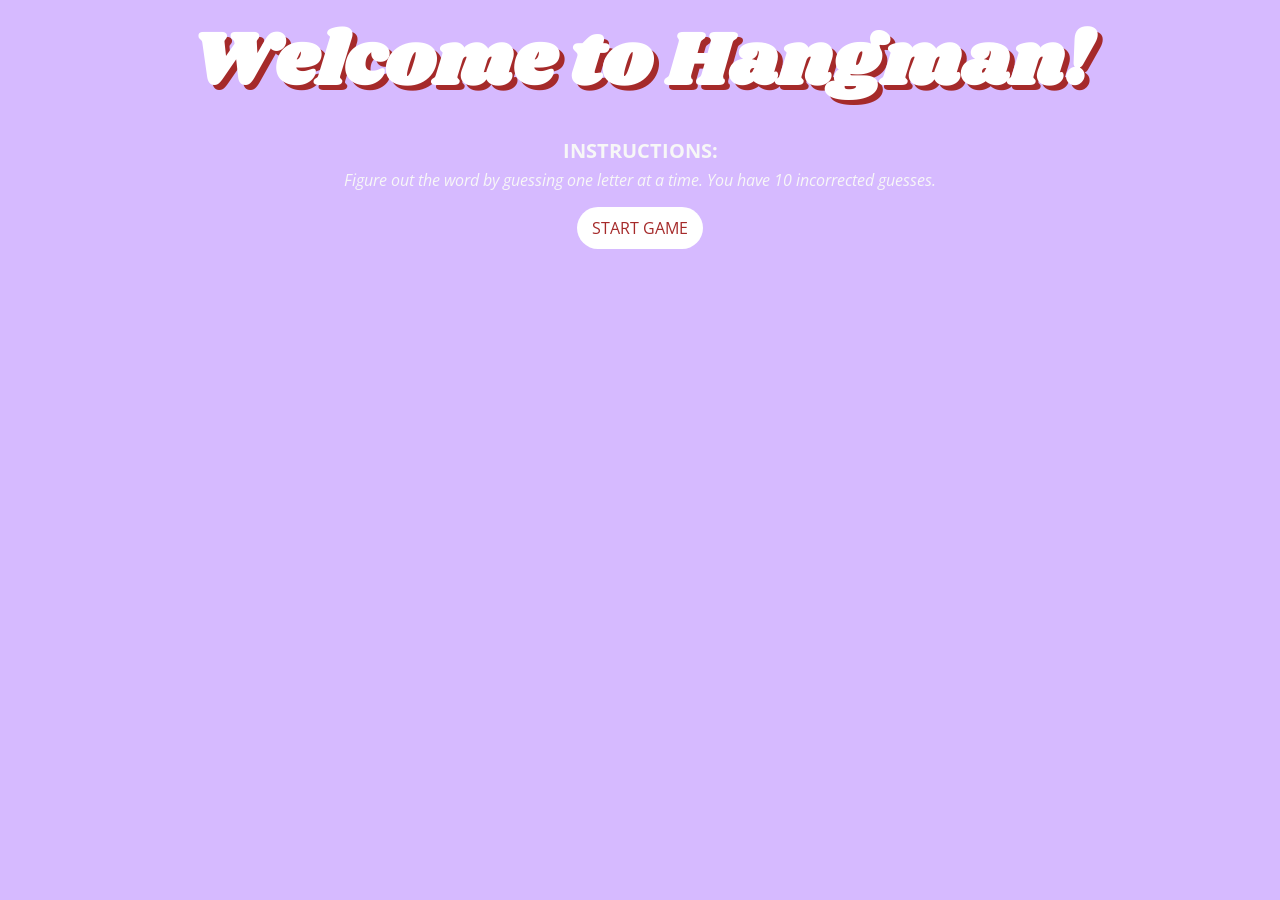
==== main.html @ fc805c4e "changed html and css" ====
<!DOCTYPE html>
<html>
<head>
  <link rel="stylesheet" type="text/css" href="style.css">
  <link href="https://fonts.googleapis.com/css?family=Open+Sans|Shrikhand" rel="stylesheet">
  <title>Hangman</title>
</head>
<body>
  <header>
    <h1>Welcome to Hangman!</h1>
    <h3>Instructions:</h3>
    <p>Figure out the word by guessing one letter at a time. You have 10 incorrected guesses.</p>
  </header>
  <main>
    <button id = "startButton">START GAME</button>
    <div id = "spaces">
    </div>
    <div class = "letterChoices">
    </div>
    <div id = "usedLetters"></div>
    <div id = "livesLeft"></div>
    </div>
  </main>
<script
  src="https://code.jquery.com/jquery-3.2.1.min.js"
  integrity="sha256-hwg4gsxgFZhOsEEamdOYGBf13FyQuiTwlAQgxVSNgt4="
  crossorigin="anonymous"></script>
<script src="script.js" type="text/javascript"></script>
</body>
</html>
---- style.css ----
body {
  text-align: center;
  background-color: #d6baff; /*lavender*/
  color: #f7f7f7;
}

h1 {
  color: white;
  font-family: 'Shrikhand', cursive;
  font-size: 75px;
  margin-bottom: 0px;
  margin-top: 0px;
  text-shadow: 5px 5px brown;
}

h3 {
  font-family: 'Open Sans', sans-serif;
  margin-bottom: 0px;
  text-transform: uppercase;
  font-size: 20px;
}

p {
  font-family: 'Open Sans', sans-serif;
  font-style: italic;
  margin-top: 5px;
}

div {
  font-size: 75px;
  margin-top: 30px;
}

button {
  border-style: none;
  background-color: white;
  font-family: 'Open Sans', sans-serif;
  color: brown;
  padding: 10px 15px;
  margin: 0 1px;
  text-align: center;
  display: inline-block;
  font-size: 16px;
}

#startButton {
  border-radius: 25px;
}
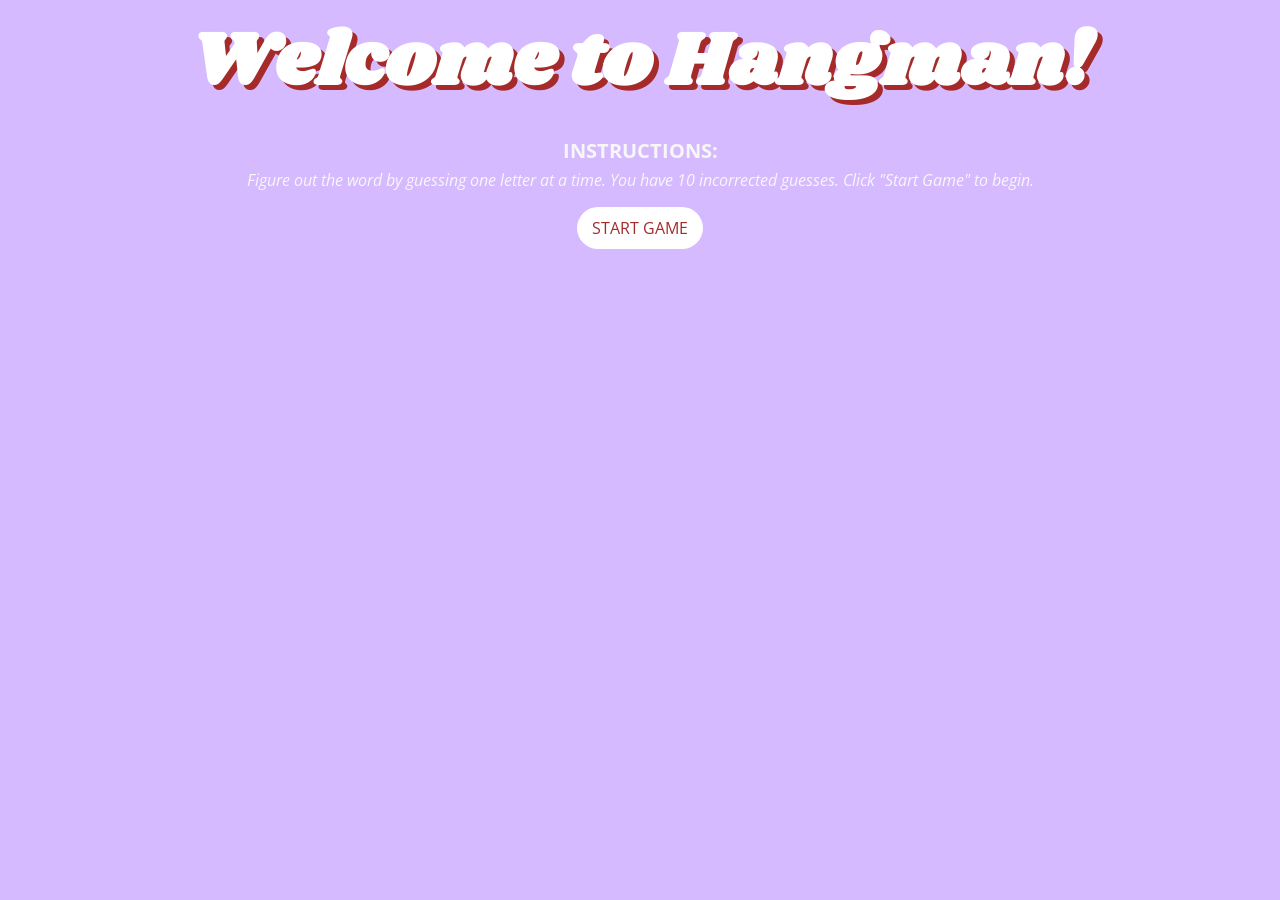
==== commit cd40a3a9: "attempting to replace placeholders with correct letter" ====
--- a/main.html
+++ b/main.html
@@ -3,22 +3,24 @@
 <head>
   <link rel="stylesheet" type="text/css" href="style.css">
   <link href="https://fonts.googleapis.com/css?family=Open+Sans|Shrikhand" rel="stylesheet">
+  <link href="https://fonts.googleapis.com/css?family=Poiret+One" rel="stylesheet">
+  <link href="https://fonts.googleapis.com/css?family=Miriam+Libre" rel="stylesheet">
   <title>Hangman</title>
 </head>
 <body>
   <header>
     <h1>Welcome to Hangman!</h1>
     <h3>Instructions:</h3>
-    <p>Figure out the word by guessing one letter at a time. You have 10 incorrected guesses.</p>
+    <p>Figure out the word by guessing one letter at a time. You have 10 incorrected guesses. Click "Start Game" to begin.</p>
   </header>
   <main>
     <button id = "startButton">START GAME</button>
+    <div class = "movesLeft"></div>
     <div id = "spaces">
     </div>
     <div class = "letterChoices">
     </div>
     <div id = "usedLetters"></div>
-    <div id = "livesLeft"></div>
     </div>
   </main>
 <script
--- a/style.css
+++ b/style.css
@@ -1,7 +1,7 @@
 body {
-  text-align: center;
   background-color: #d6baff; /*lavender*/
   color: #f7f7f7;
+  text-align: center;
 }
 
 h1 {
@@ -15,9 +15,9 @@
 
 h3 {
   font-family: 'Open Sans', sans-serif;
+  font-size: 20px;
   margin-bottom: 0px;
   text-transform: uppercase;
-  font-size: 20px;
 }
 
 p {
@@ -27,22 +27,31 @@
 }
 
 div {
-  font-size: 75px;
-  margin-top: 30px;
+  font-family: 'Poiret One', cursive;
+  font-size: 50px;
+  margin-top: 25px;
 }
 
+
 button {
+  background-color: white;
   border-style: none;
-  background-color: white;
+  color: brown;
+  display: inline-block;
   font-family: 'Open Sans', sans-serif;
-  color: brown;
+  font-size: 16px;
+  margin: 0 1px;
   padding: 10px 15px;
-  margin: 0 1px;
   text-align: center;
-  display: inline-block;
-  font-size: 16px;
 }
 
 #startButton {
   border-radius: 25px;
 }
+
+#spaces {
+  font-family: 'Miriam Libre', sans-serif;
+  font-size: 75px;
+  letter-spacing: 15px;
+  margin-top: 50px;
+}
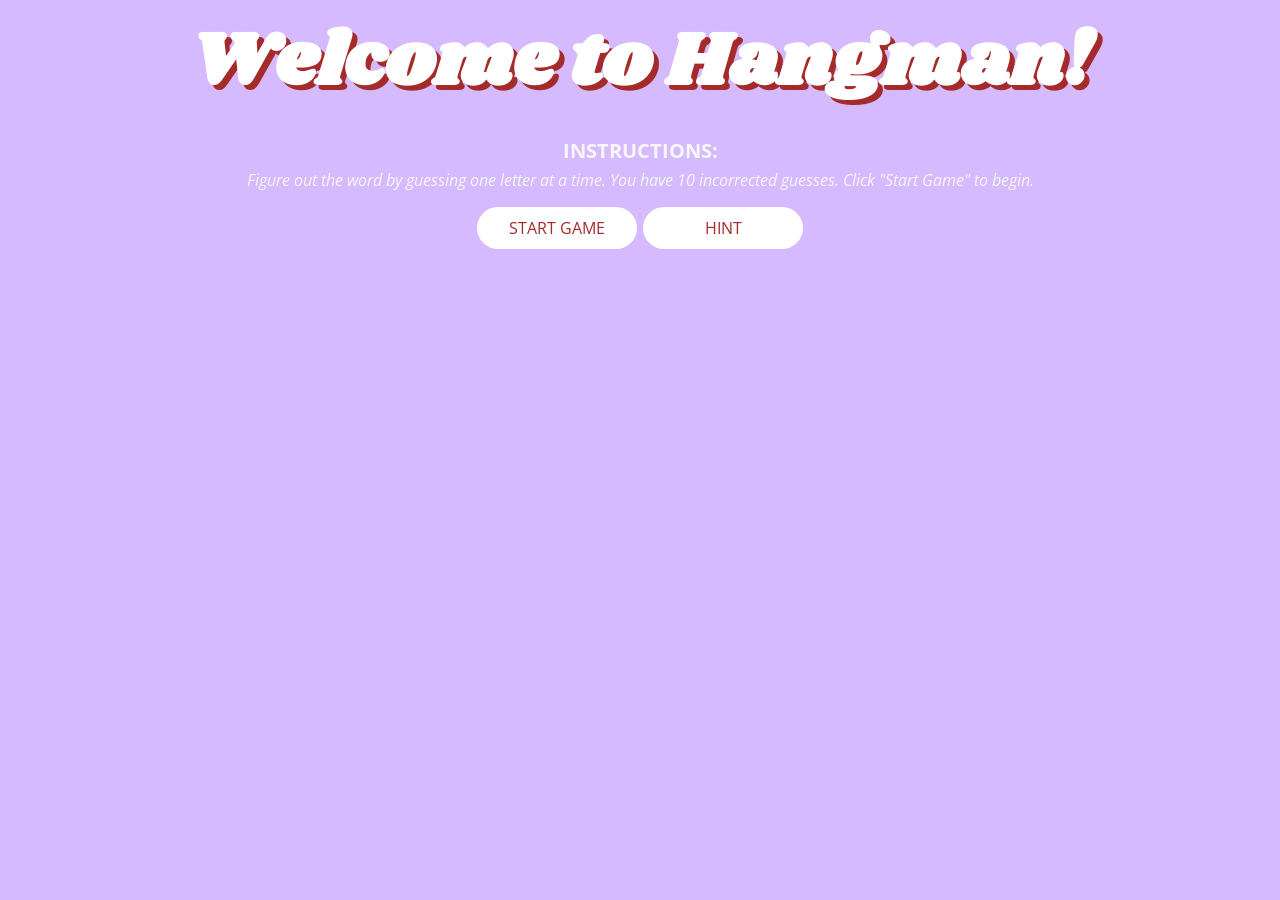
==== commit 2a971b5b: "fixed css" ====
--- a/main.html
+++ b/main.html
@@ -11,16 +11,15 @@
   <header>
     <h1>Welcome to Hangman!</h1>
     <h3>Instructions:</h3>
-    <p>Figure out the word by guessing one letter at a time. You have 10 incorrected guesses. Click "Start Game" to begin.</p>
+    <p class = "instructions">Figure out the word by guessing one letter at a time. You have 10 incorrected guesses. Click "Start Game" to begin.</p>
   </header>
   <main>
-    <button id = "startButton">START GAME</button>
+    <button class = "startButton">START GAME</button>
+    <button class = "hintButton">HINT</button>
+    <p class = "hint"></p>
     <div class = "movesLeft"></div>
-    <div id = "spaces">
-    </div>
-    <div class = "letterChoices">
-    </div>
-    <div id = "usedLetters"></div>
+    <div class = "spaces"></div>
+    <div class = "letterList">
     </div>
   </main>
 <script
--- a/style.css
+++ b/style.css
@@ -22,7 +22,6 @@
 
 p {
   font-family: 'Open Sans', sans-serif;
-  font-style: italic;
   margin-top: 5px;
 }
 
@@ -32,8 +31,16 @@
   margin-top: 25px;
 }
 
+.instructions {
+  font-style: italic;
+}
 
-button {
+.hint {
+  color: gray;
+  margin-top: 20px;
+}
+
+.letterButton {
   background-color: white;
   border-style: none;
   color: brown;
@@ -45,13 +52,42 @@
   text-align: center;
 }
 
-#startButton {
+.startButton {
+  background-color: white;
+  border-style: none;
+  color: brown;
+  display: inline-block;
+  font-family: 'Open Sans', sans-serif;
+  font-size: 16px;
+  margin: 0 1px;
+  padding: 10px 15px;
+  text-align: center;
   border-radius: 25px;
+  width: 10em;
 }
 
-#spaces {
+.hintButton {
+  background-color: white;
+  border-style: none;
+  color: brown;
+  display: inline-block;
+  font-family: 'Open Sans', sans-serif;
+  font-size: 16px;
+  margin: 0 1px;
+  padding: 10px 15px;
+  text-align: center;
+  border-radius: 25px;
+  width: 10em;
+}
+
+.spaces {
   font-family: 'Miriam Libre', sans-serif;
   font-size: 75px;
-  letter-spacing: 15px;
+  letter-spacing: 40px;
   margin-top: 50px;
 }
+
+#clicked {
+  background-color: #f0e5ff;
+  color: gray;
+}
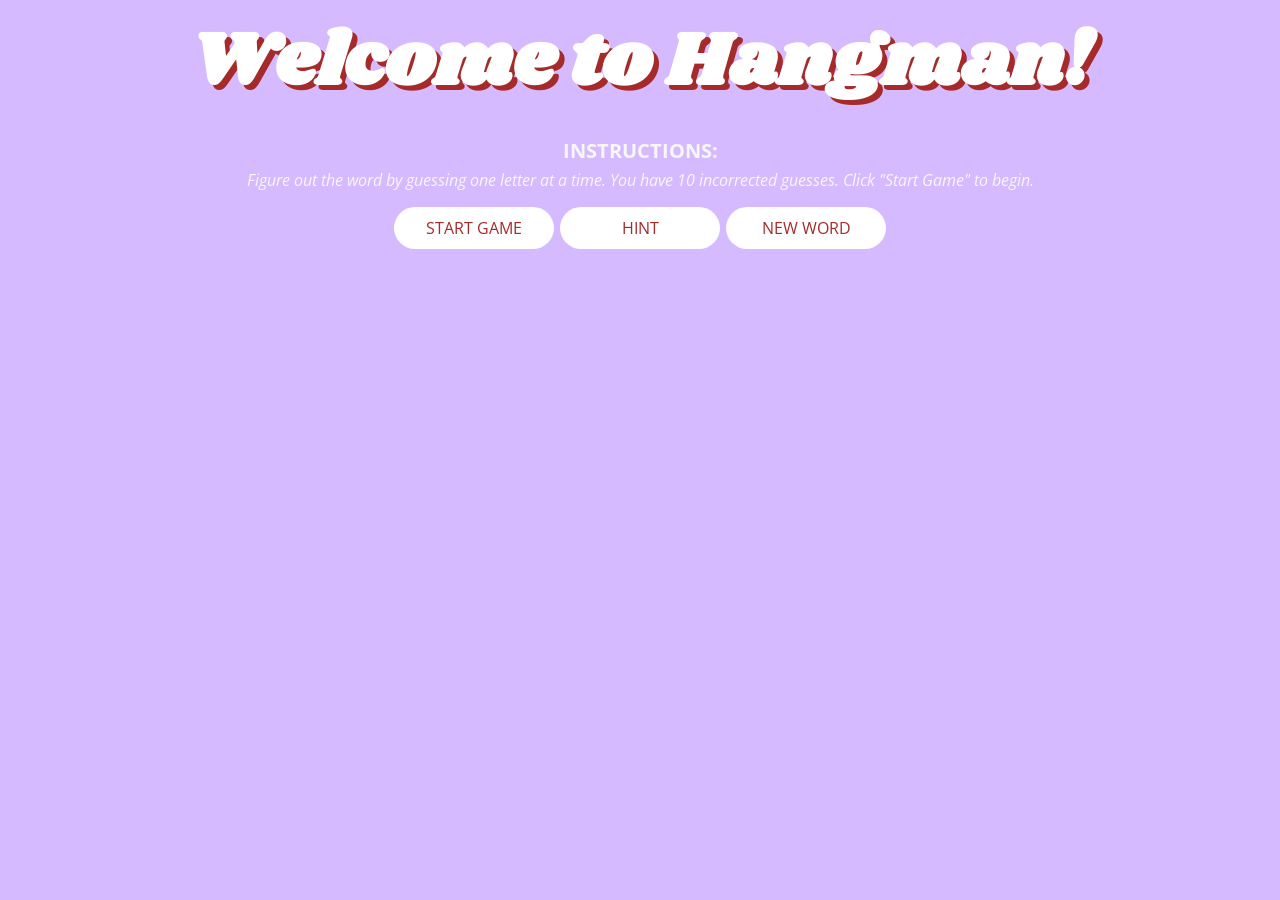
==== commit fafa06d7: "formatting" ====
--- a/main.html
+++ b/main.html
@@ -16,7 +16,9 @@
   <main>
     <button class = "startButton">START GAME</button>
     <button class = "hintButton">HINT</button>
-    <p class = "hint"></p>
+    <button class = "refreshButton">NEW WORD</button>
+
+    <p class = "hint">&emsp;</p>
     <div class = "movesLeft"></div>
     <div class = "spaces"></div>
     <div class = "letterList">
--- a/style.css
+++ b/style.css
@@ -80,6 +80,20 @@
   width: 10em;
 }
 
+.refreshButton {
+  background-color: white;
+  border-style: none;
+  color: brown;
+  display: inline-block;
+  font-family: 'Open Sans', sans-serif;
+  font-size: 16px;
+  margin: 0 1px;
+  padding: 10px 15px;
+  text-align: center;
+  border-radius: 25px;
+  width: 10em;
+}
+
 .spaces {
   font-family: 'Miriam Libre', sans-serif;
   font-size: 75px;
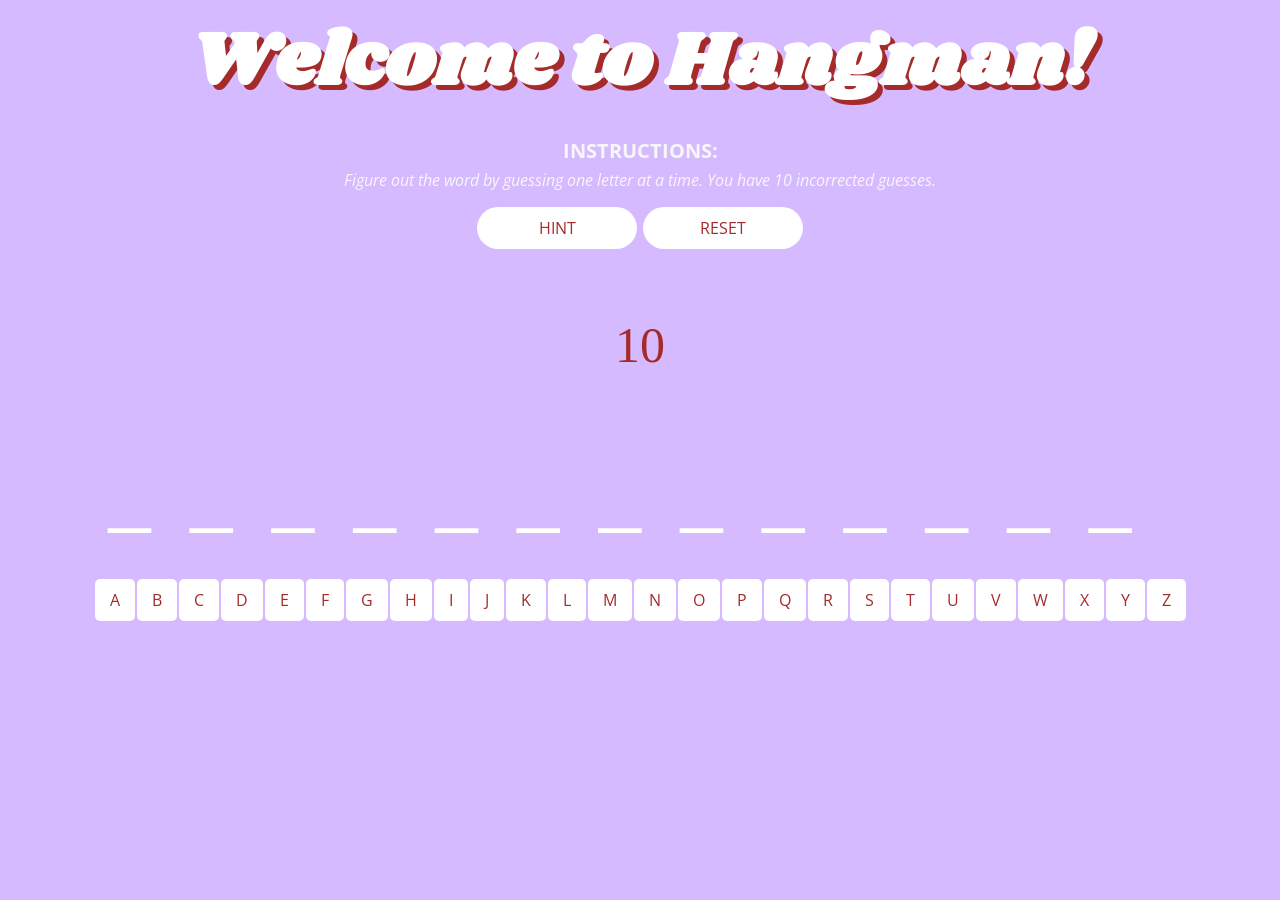
==== commit 74cfeaf5: "added to word bank" ====
--- a/main.html
+++ b/main.html
@@ -11,13 +11,11 @@
   <header>
     <h1>Welcome to Hangman!</h1>
     <h3>Instructions:</h3>
-    <p class = "instructions">Figure out the word by guessing one letter at a time. You have 10 incorrected guesses. Click "Start Game" to begin.</p>
+    <p class = "instructions">Figure out the word by guessing one letter at a time. You have 10 incorrected guesses.</p>
   </header>
   <main>
-    <button class = "startButton">START GAME</button>
     <button class = "hintButton">HINT</button>
-    <button class = "refreshButton">NEW WORD</button>
-
+    <button class = "resetButton">RESET</button>
     <p class = "hint">&emsp;</p>
     <div class = "movesLeft"></div>
     <div class = "spaces"></div>
--- a/style.css
+++ b/style.css
@@ -29,7 +29,17 @@
   font-family: 'Poiret One', cursive;
   font-size: 50px;
   margin-top: 25px;
+  color: white;
 }
+
+button:hover {
+  background-color: #d1eeff;
+}
+
+button:focus {
+  outline:0;
+}
+
 
 .instructions {
   font-style: italic;
@@ -50,6 +60,7 @@
   margin: 0 1px;
   padding: 10px 15px;
   text-align: center;
+  border-radius: 5px;
 }
 
 .startButton {
@@ -80,7 +91,7 @@
   width: 10em;
 }
 
-.refreshButton {
+.resetButton {
   background-color: white;
   border-style: none;
   color: brown;
@@ -98,7 +109,11 @@
   font-family: 'Miriam Libre', sans-serif;
   font-size: 75px;
   letter-spacing: 40px;
-  margin-top: 50px;
+  margin-top: 75px;
+}
+
+.movesLeft {
+    color: brown;
 }
 
 #clicked {
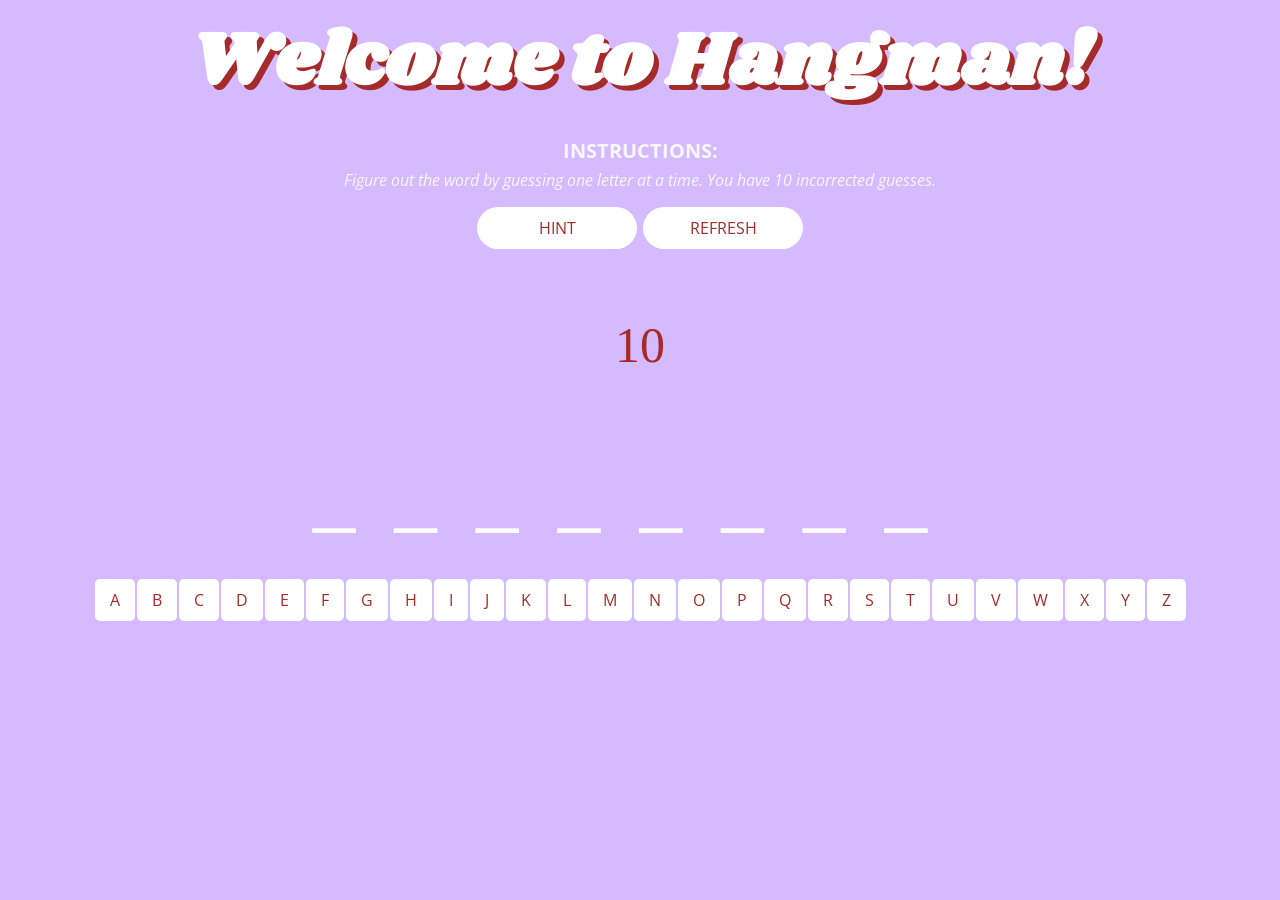
==== commit 17485e01: "html and js" ====
--- a/main.html
+++ b/main.html
@@ -15,7 +15,7 @@
   </header>
   <main>
     <button class = "hintButton">HINT</button>
-    <button class = "resetButton">RESET</button>
+    <button class = "resetButton">REFRESH</button>
     <p class = "hint">&emsp;</p>
     <div class = "movesLeft"></div>
     <div class = "spaces"></div>
--- a/style.css
+++ b/style.css
@@ -1,7 +1,8 @@
 body {
-  background-color: #d6baff; /*lavender*/
+  background-color: #d6baff;
   color: #f7f7f7;
   text-align: center;
+  font-family: 'Open Sans', sans-serif;
 }
 
 h1 {
@@ -14,14 +15,12 @@
 }
 
 h3 {
-  font-family: 'Open Sans', sans-serif;
   font-size: 20px;
   margin-bottom: 0px;
   text-transform: uppercase;
 }
 
 p {
-  font-family: 'Open Sans', sans-serif;
   margin-top: 5px;
 }
 
